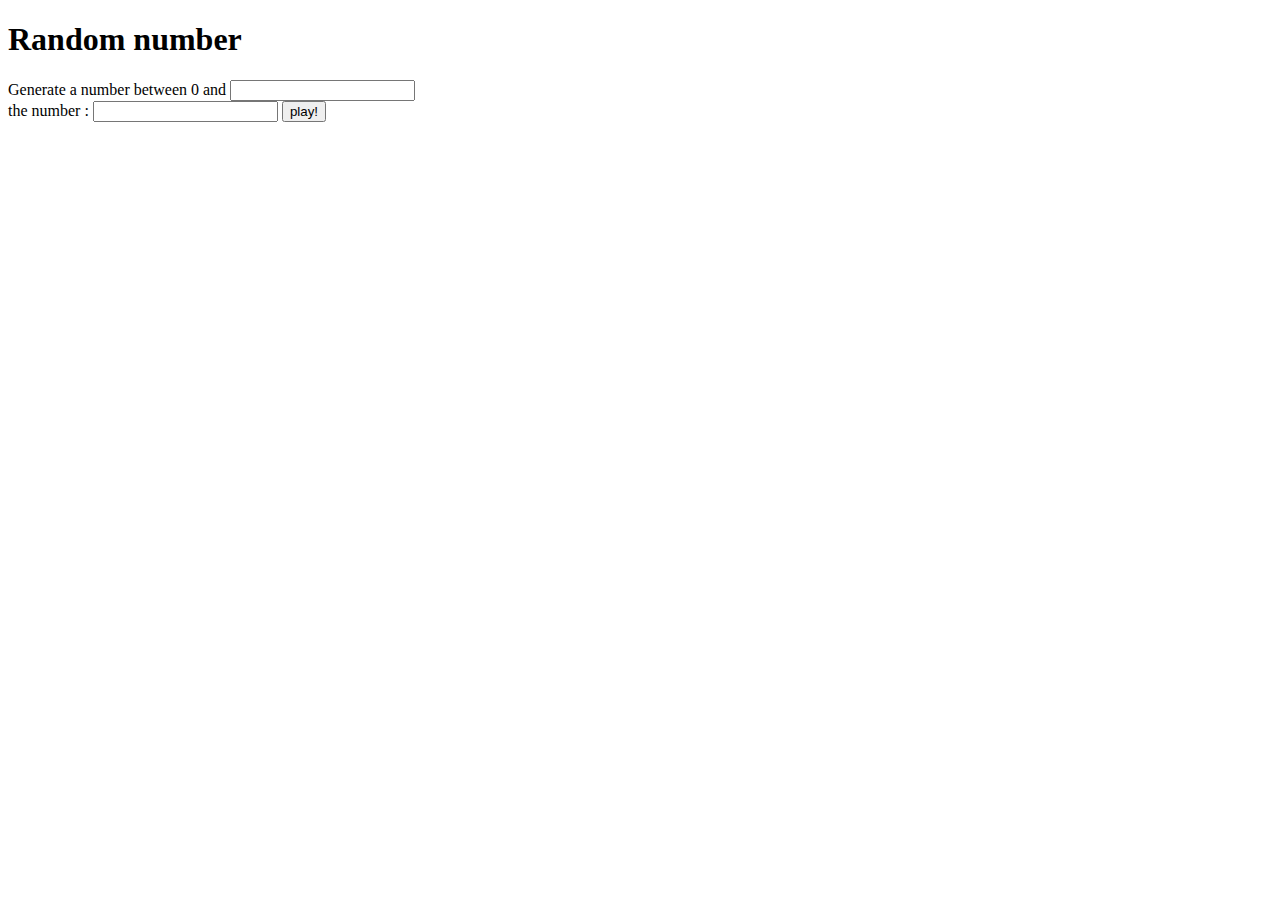
==== index.html @ 31eb8f68 "22.11.28_study_1" ====
<!DOCTYPE html>
<html lang="en">
<head>
    <meta charset="UTF-8">
    <meta http-equiv="X-UA-Compatible" content="IE=edge">
    <meta name="viewport" content="width=device-width, initial-scale=1.0">
    <title>Document</title>
    <link rel="stylesheet" href="style.css">
</head>
<body>
    <form id="game_form">
        <h1>Random number</h1>
        <div>
          <span>Generate a number between 0 and </span>
          <input type="number" min="0" class="num1" required />
        </div>
        <div>
          <span>the number : </span>
          <input type="number" min="0" class="num2" required />
          <input type="submit" value="play!" />
        </div>
        <div class="hidden game_result">
          <span>You Chose : </span>
          <span class="num1_a"></span>
          <span>, the machine chose : </span>
          <span class="num2_a"></span>
          <div class="result">asdfasdf</div>
        </div>
      </form>
      <script src="main.js"></script>
</body>
</html>
---- style.css ----
.hidden {
    display: none;
  }
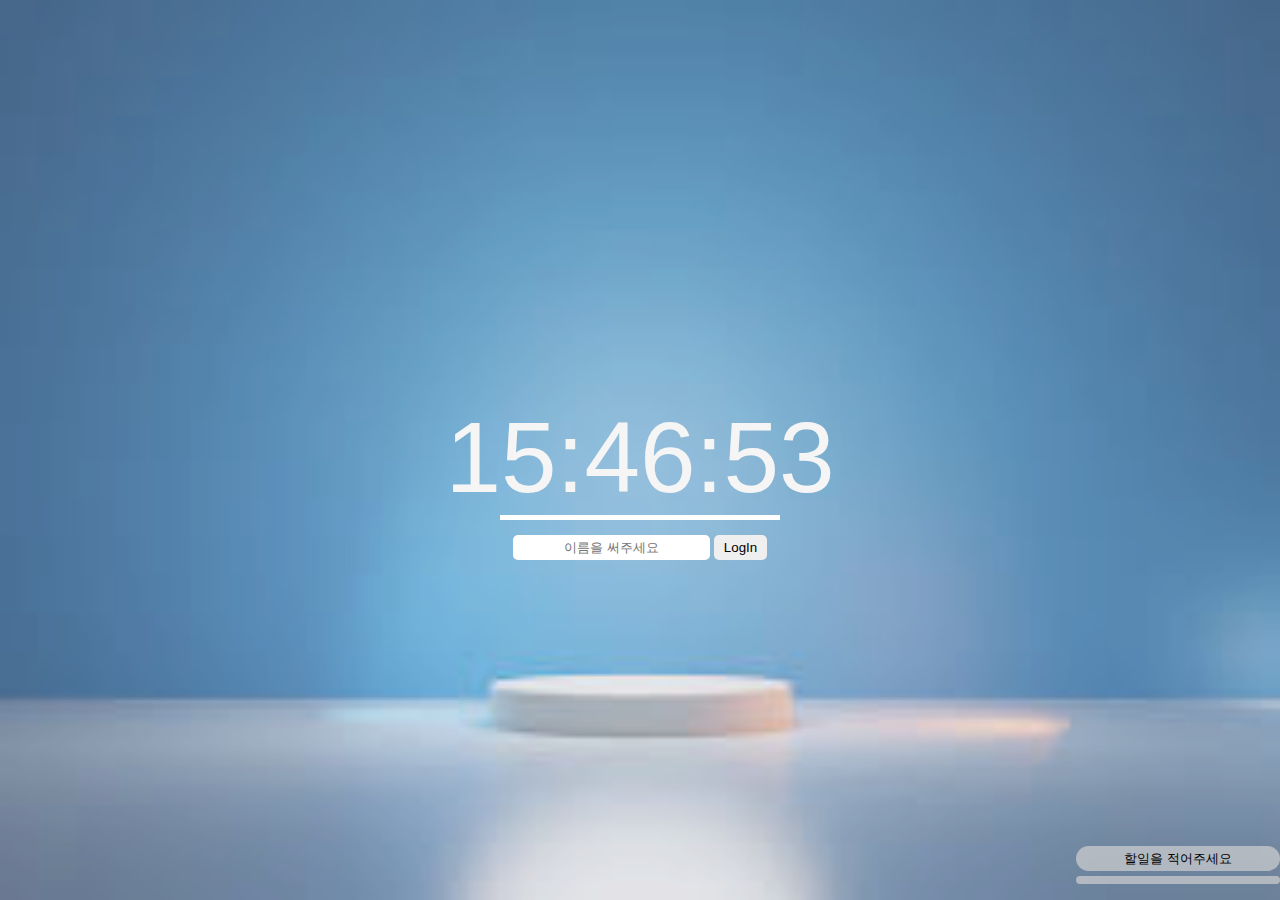
==== commit e5efa969: "22.12.05_study" ====
--- a/index.html
+++ b/index.html
@@ -1,32 +1,38 @@
 <!DOCTYPE html>
 <html lang="en">
 <head>
-    <meta charset="UTF-8">
-    <meta http-equiv="X-UA-Compatible" content="IE=edge">
-    <meta name="viewport" content="width=device-width, initial-scale=1.0">
-    <title>Document</title>
-    <link rel="stylesheet" href="style.css">
+  <meta charset="UTF-8">
+  <meta http-equiv="X-UA-Compatible" content="IE=edge">
+  <meta name="viewport" content="width=device-width, initial-scale=1.0">
+  <title>Hello js</title>
+  <link rel="stylesheet" href="css/userName.css">
+  <link rel="stylesheet" href="css/style.css">
 </head>
 <body>
-    <form id="game_form">
-        <h1>Random number</h1>
-        <div>
-          <span>Generate a number between 0 and </span>
-          <input type="number" min="0" class="num1" required />
-        </div>
-        <div>
-          <span>the number : </span>
-          <input type="number" min="0" class="num2" required />
-          <input type="submit" value="play!" />
-        </div>
-        <div class="hidden game_result">
-          <span>You Chose : </span>
-          <span class="num1_a"></span>
-          <span>, the machine chose : </span>
-          <span class="num2_a"></span>
-          <div class="result">asdfasdf</div>
-        </div>
-      </form>
-      <script src="main.js"></script>
+  <div class="weather">
+    <span></span>
+    <span></span>
+  </div>
+    <span class="clock"></span>
+    <div class="sayhello"> 
+  <form class="login hidden">
+    <input class="login_input" type="text" required placeholder="이름을 써주세요" maxlength="5"/>
+    <input type="submit" value="LogIn"/>
+  </form>
+  <h2 class="hidden greeting"></h2>
+  </div>
+  <div class="todo">
+    <form class="todo_list">
+      <input class="todo_input" type=" text" placeholder="할일을 적어주세요">
+    </form>
+    <ul class="todo_list_ul">
+    </ul>
+  </div>
+
+  <script src="js/bg.js"></script>
+  <script src="js/todo.js"></script>
+  <script src="js/userName.js"></script>
+  <script src="js/clock.js"></script>
+  <script src="js/weather.js"></script>
 </body>
 </html>--- a/css/userName.css
+++ b/css/userName.css
@@ -0,0 +1,3 @@
+.hidden {
+ display: none;
+}--- a/css/style.css
+++ b/css/style.css
@@ -0,0 +1,112 @@
+body {
+    margin: 0;
+}
+
+.clock{
+    display: flex;
+    justify-content: center;
+    align-items: center;
+    padding-top: 400px;
+    margin-left: 500px;
+    margin-right: 500px;
+    font-size: 100px;
+    color: whitesmoke;
+    font-family:Verdana, Geneva, Tahoma, sans-serif;
+    border-bottom: 5px solid white;
+    
+    
+}
+
+.login input{
+    margin-top: 15px;
+    border: none;
+    border-radius: 5px;
+    padding: 5px 10px;
+    text-align: center;
+}
+
+.login input:focus {
+    outline: none;
+}
+
+.sayhello {
+    display: flex;
+    justify-content: center;
+    align-items: center;
+}
+
+.todo {
+    position: absolute;
+    bottom: 0;
+    right: 0;
+}
+
+.todo_input {
+    width: 200px;
+    padding-top: 5px;
+    padding-bottom: 5px;
+    border: none;
+    text-align: center;
+    border-radius: 15px;
+    background:rgba(209, 209, 209, 0.692) ;
+
+
+}
+.todo_input::placeholder{
+    color: black;
+
+}
+
+
+.todo_input:focus {
+    outline: none;
+}
+
+.todo_list_ul {
+    margin-top: 5px;
+    padding-left: 10px;
+    padding-top: 3px;
+    padding-bottom: 5px;
+    list-style: none;
+    border-radius: 15px;
+    background:rgba(209, 209, 209, 0.692) ;
+    
+    
+}
+
+.todo_list_ul li {
+    display: flex;
+    justify-content: space-between;
+    padding-top: 3px;
+    border-bottom: 1px solid rgba(0,0,0,0.2);
+}
+
+.todo_list_ul button {
+    position: fixed;
+    width: 15px;
+    height: 15px;
+    right: 15px;
+    border: none;
+    background:rgba(209, 209, 209, 0.001) ; 
+
+    
+}
+.weather {
+    position: absolute;
+    bottom: 0;
+    padding-left: 5px;
+    padding-bottom: 10px;
+    color: aliceblue;
+}
+
+.bgImg{
+    position:absolute;
+    width:100%;
+    height:100%;
+    left: 0px;
+    top: 0px;
+    right:0px;
+    bottom:0px;
+    z-index: -1;
+    opacity:80%;
+}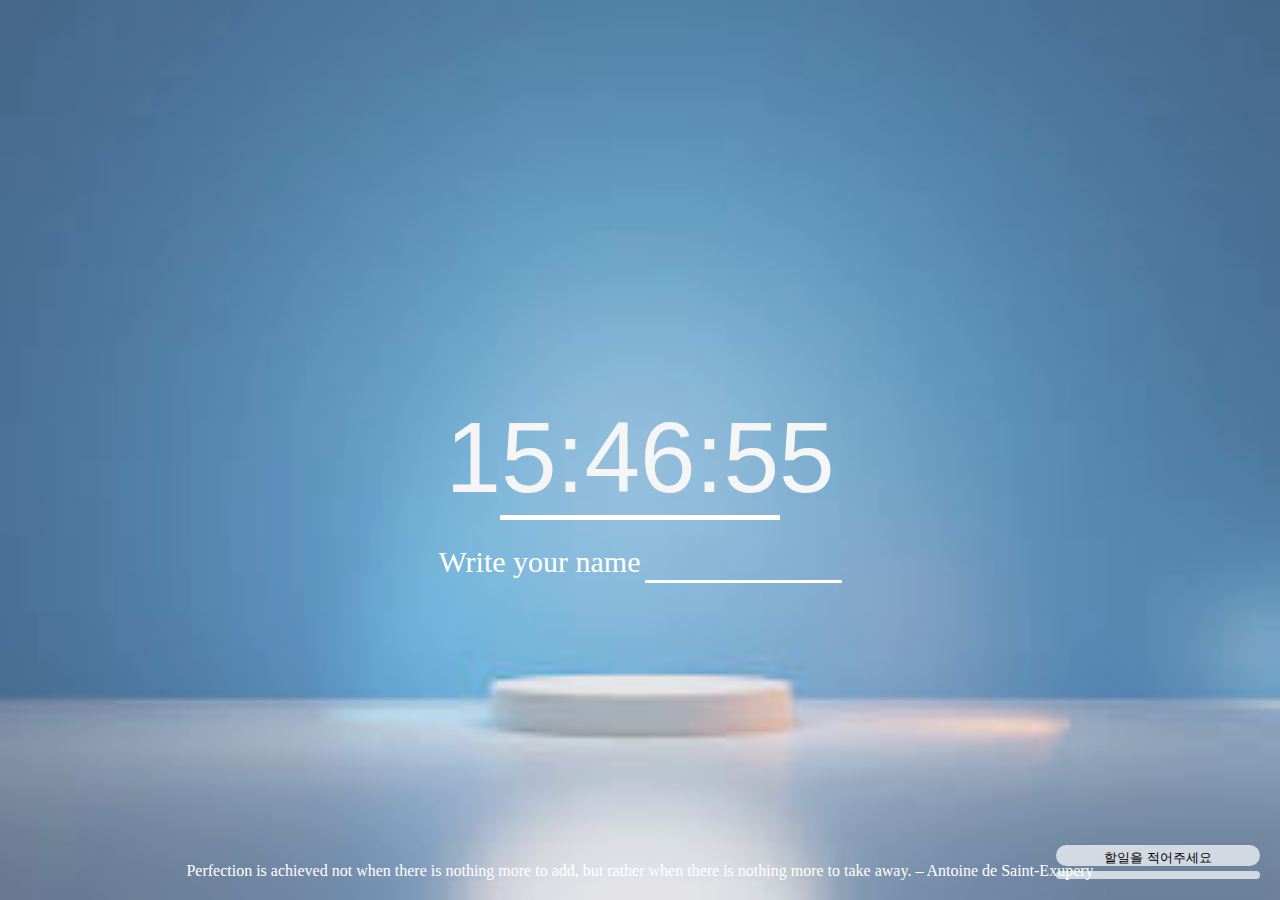
==== commit 38e24a93: "22.12.05_study" ====
--- a/index.html
+++ b/index.html
@@ -9,15 +9,21 @@
   <link rel="stylesheet" href="css/style.css">
 </head>
 <body>
-  <div class="weather">
-    <span></span>
-    <span></span>
-  </div>
+  <header>
+    <ul class="weather">
+      <li>
+        <span></span>
+      </li>
+      <li>
+        <span></span>
+      </li>
+    </ul>
+  </header>
     <span class="clock"></span>
     <div class="sayhello"> 
   <form class="login hidden">
-    <input class="login_input" type="text" required placeholder="이름을 써주세요" maxlength="5"/>
-    <input type="submit" value="LogIn"/>
+    <span>Write your name</span>
+    <input class="login_input" type="text"maxlength="5"/>
   </form>
   <h2 class="hidden greeting"></h2>
   </div>
@@ -28,7 +34,12 @@
     <ul class="todo_list_ul">
     </ul>
   </div>
+    <div class="quote">
+      <span></span>
+      <span></span>
+    </div>
 
+  <script src="js/quotes.js"></script>
   <script src="js/bg.js"></script>
   <script src="js/todo.js"></script>
   <script src="js/userName.js"></script>
--- a/css/style.css
+++ b/css/style.css
@@ -20,35 +20,44 @@
 .login input{
     margin-top: 15px;
     border: none;
-    border-radius: 5px;
     padding: 5px 10px;
-    text-align: center;
+    background: rgba(255, 255, 255, 0);
+    border-bottom: 3px solid white;
 }
 
 .login input:focus {
     outline: none;
+
+    
 }
 
 .sayhello {
+    margin-top: 20px;
+
     display: flex;
     justify-content: center;
     align-items: center;
+    color: white;
+}
+
+.sayhello span {
+    font-size: 30px;
+
 }
 
 .todo {
     position: absolute;
-    bottom: 0;
-    right: 0;
+    bottom: 5px;
+    right: 20px;
 }
 
 .todo_input {
     width: 200px;
     padding-top: 5px;
-    padding-bottom: 5px;
     border: none;
     text-align: center;
     border-radius: 15px;
-    background:rgba(209, 209, 209, 0.692) ;
+    background:rgba(255, 255, 255, 0.692) ;
 
 
 }
@@ -69,7 +78,7 @@
     padding-bottom: 5px;
     list-style: none;
     border-radius: 15px;
-    background:rgba(209, 209, 209, 0.692) ;
+    background:rgba(255, 255, 255, 0.692) ;
     
     
 }
@@ -78,11 +87,11 @@
     display: flex;
     justify-content: space-between;
     padding-top: 3px;
-    border-bottom: 1px solid rgba(0,0,0,0.2);
+    border-bottom: 1px solid rgba(255, 255, 255, 0.2);
 }
 
 .todo_list_ul button {
-    position: fixed;
+    position: absolute;
     width: 15px;
     height: 15px;
     right: 15px;
@@ -92,11 +101,18 @@
     
 }
 .weather {
+    list-style: none;
     position: absolute;
-    bottom: 0;
-    padding-left: 5px;
+    top: 20px;
+    right: 50px;
+    padding-right: 15px;
     padding-bottom: 10px;
     color: aliceblue;
+}
+
+.weather img {
+    position: absolute;
+    bottom: 20px
 }
 
 .bgImg{
@@ -109,4 +125,16 @@
     bottom:0px;
     z-index: -1;
     opacity:80%;
+}
+
+.quote {
+    color: white;
+    width: 80%;
+  position: absolute;
+  bottom: 20px;
+  left: 50%;
+  -webkit-transform: translateX(-50%);
+          transform: translateX(-50%);
+  text-align: center;
+  cursor: pointer;
 }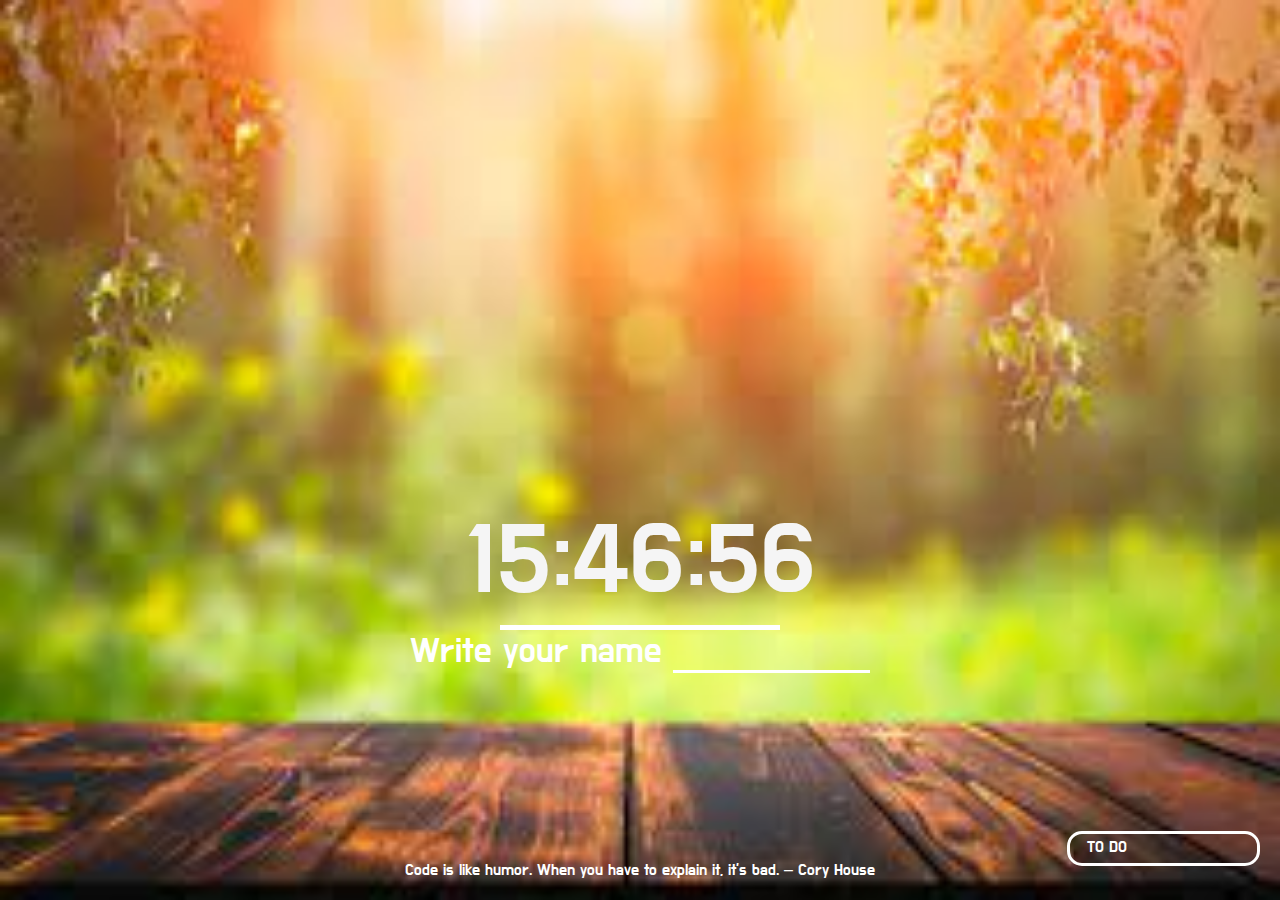
==== commit 86c54be4: "22.12.05_study_1" ====
--- a/index.html
+++ b/index.html
@@ -29,7 +29,10 @@
   </div>
   <div class="todo">
     <form class="todo_list">
-      <input class="todo_input" type=" text" placeholder="할일을 적어주세요">
+      <div class="todo_input">
+        <input type=" text" required>
+        <span>To Do</span>
+      </div>
     </form>
     <ul class="todo_list_ul">
     </ul>
--- a/css/style.css
+++ b/css/style.css
@@ -1,4 +1,7 @@
+@import url('https://fonts.googleapis.com/css2?family=Do+Hyeon&family=Open+Sans:wght@400;600&display=swap');
+
 body {
+    font-family: 'Do Hyeon', sans-serif;
     margin: 0;
 }
 
@@ -6,19 +9,18 @@
     display: flex;
     justify-content: center;
     align-items: center;
-    padding-top: 400px;
+    padding-top: 500px;
     margin-left: 500px;
     margin-right: 500px;
     font-size: 100px;
     color: whitesmoke;
-    font-family:Verdana, Geneva, Tahoma, sans-serif;
     border-bottom: 5px solid white;
+    padding-bottom: 0px;
     
     
 }
 
 .login input{
-    margin-top: 15px;
     border: none;
     padding: 5px 10px;
     background: rgba(255, 255, 255, 0);
@@ -32,18 +34,14 @@
 }
 
 .sayhello {
-    margin-top: 20px;
-
     display: flex;
     justify-content: center;
     align-items: center;
     color: white;
+    font-size: 35px;
+
 }
 
-.sayhello span {
-    font-size: 30px;
-
-}
 
 .todo {
     position: absolute;
@@ -51,43 +49,64 @@
     right: 20px;
 }
 
-.todo_input {
-    width: 200px;
-    padding-top: 5px;
+.todo_input input {
+    padding: 7px 5px;
     border: none;
-    text-align: center;
     border-radius: 15px;
-    background:rgba(255, 255, 255, 0.692) ;
-
-
+    color: white;
+    border: 3px solid white;
+    background:none;
+    outline: none;
 }
-.todo_input::placeholder{
-    color: black;
+.todo_input span{
+    color: white;
+    position: absolute;
+    pointer-events: none;
+    left: 15px;
+    top: 6px;
+    text-transform: uppercase;
+    transition: 0.5s;
+    padding-left: 5px;
+    padding-right: 5px;
 
 }
 
-
-.todo_input:focus {
-    outline: none;
+.todo_input input:valid ~ span,
+.todo_input input:focus ~ span
+ {
+    color:darkslategrey;
+    transform: translateX(3px) translateY(-13px);
+    border-left: 3px solid darkslategrey;
+    border-right: 3px solid darkslategrey;
+    font-size: 13px;
+    background-color: rgba(255, 255, 255, 0.918);
+    border-radius: 4px;
 }
 
 .todo_list_ul {
     margin-top: 5px;
-    padding-left: 10px;
+    padding-left: 0px;
     padding-top: 3px;
     padding-bottom: 5px;
     list-style: none;
     border-radius: 15px;
-    background:rgba(255, 255, 255, 0.692) ;
+    background:rgba(255, 255, 255, 0) ;
     
     
 }
 
 .todo_list_ul li {
+    color: white;
     display: flex;
     justify-content: space-between;
-    padding-top: 3px;
-    border-bottom: 1px solid rgba(255, 255, 255, 0.2);
+    margin-top: 5px;
+    padding-left: 10px;
+    padding-bottom: 8px;
+    padding-top: 8px;
+    border-bottom: 2px solid rgb(255, 255, 255);
+    background:rgba(255, 255, 255, 0.205);
+    border-radius: 10px;
+    padding-right: 30px;
 }
 
 .todo_list_ul button {
@@ -96,15 +115,15 @@
     height: 15px;
     right: 15px;
     border: none;
-    background:rgba(209, 209, 209, 0.001) ; 
-
+    background:none; 
+    
     
 }
 .weather {
     list-style: none;
     position: absolute;
     top: 20px;
-    right: 50px;
+    right: 40px;
     padding-right: 15px;
     padding-bottom: 10px;
     color: aliceblue;
@@ -124,7 +143,6 @@
     right:0px;
     bottom:0px;
     z-index: -1;
-    opacity:80%;
 }
 
 .quote {
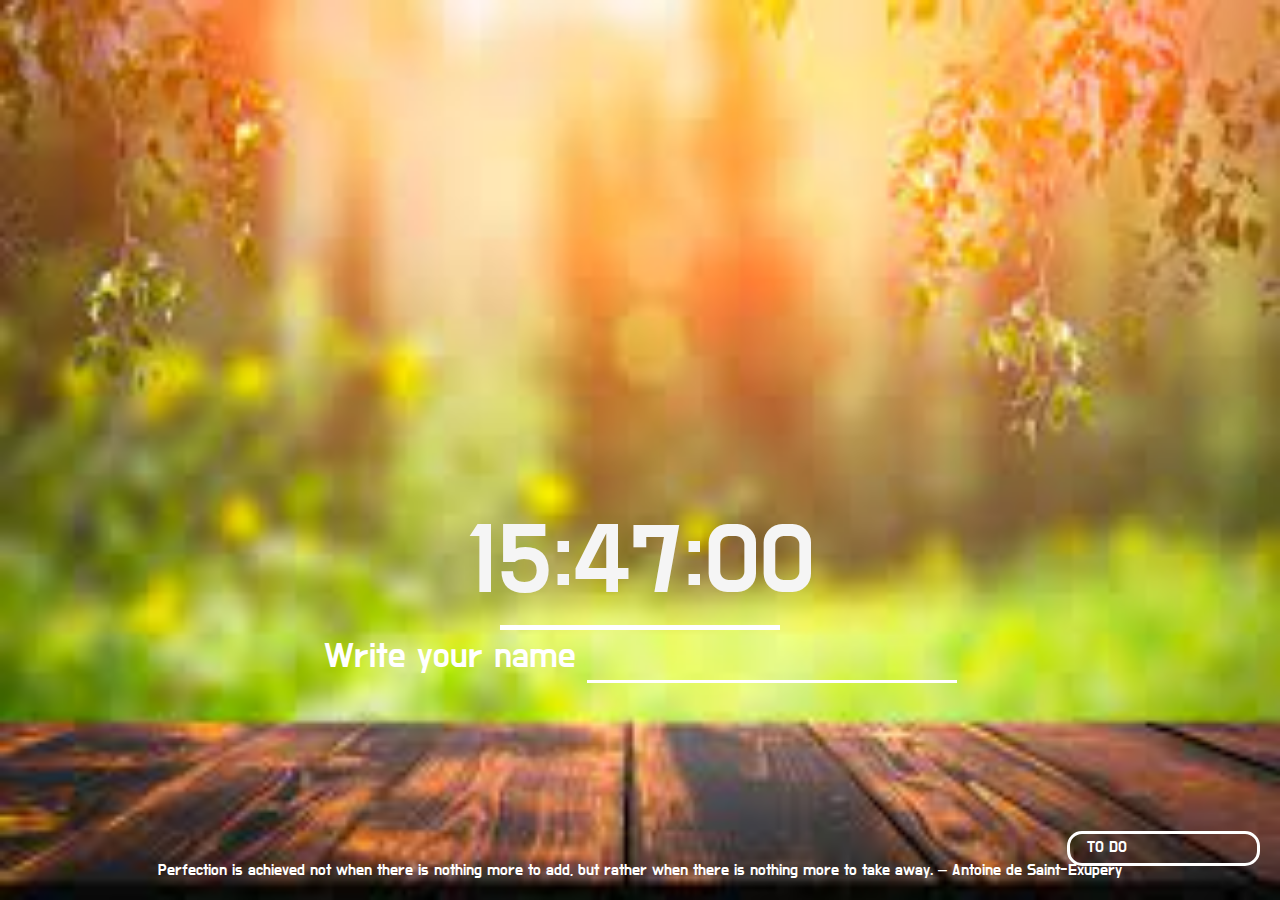
==== commit d2d1b904: "22.12.05_study_2" ====
--- a/index.html
+++ b/index.html
@@ -23,7 +23,7 @@
     <div class="sayhello"> 
   <form class="login hidden">
     <span>Write your name</span>
-    <input class="login_input" type="text"maxlength="5"/>
+    <input class="login_input" type="text"maxlength="15"/>
   </form>
   <h2 class="hidden greeting"></h2>
   </div>
--- a/css/style.css
+++ b/css/style.css
@@ -25,6 +25,15 @@
     padding: 5px 10px;
     background: rgba(255, 255, 255, 0);
     border-bottom: 3px solid white;
+    color: white;
+    transition: 0.5s;
+    text-align: center;
+    font-size: 35px;
+    width: 350px;
+}
+
+.login input:focus{
+    border-color: yellowgreen;
 }
 
 .login input:focus {
